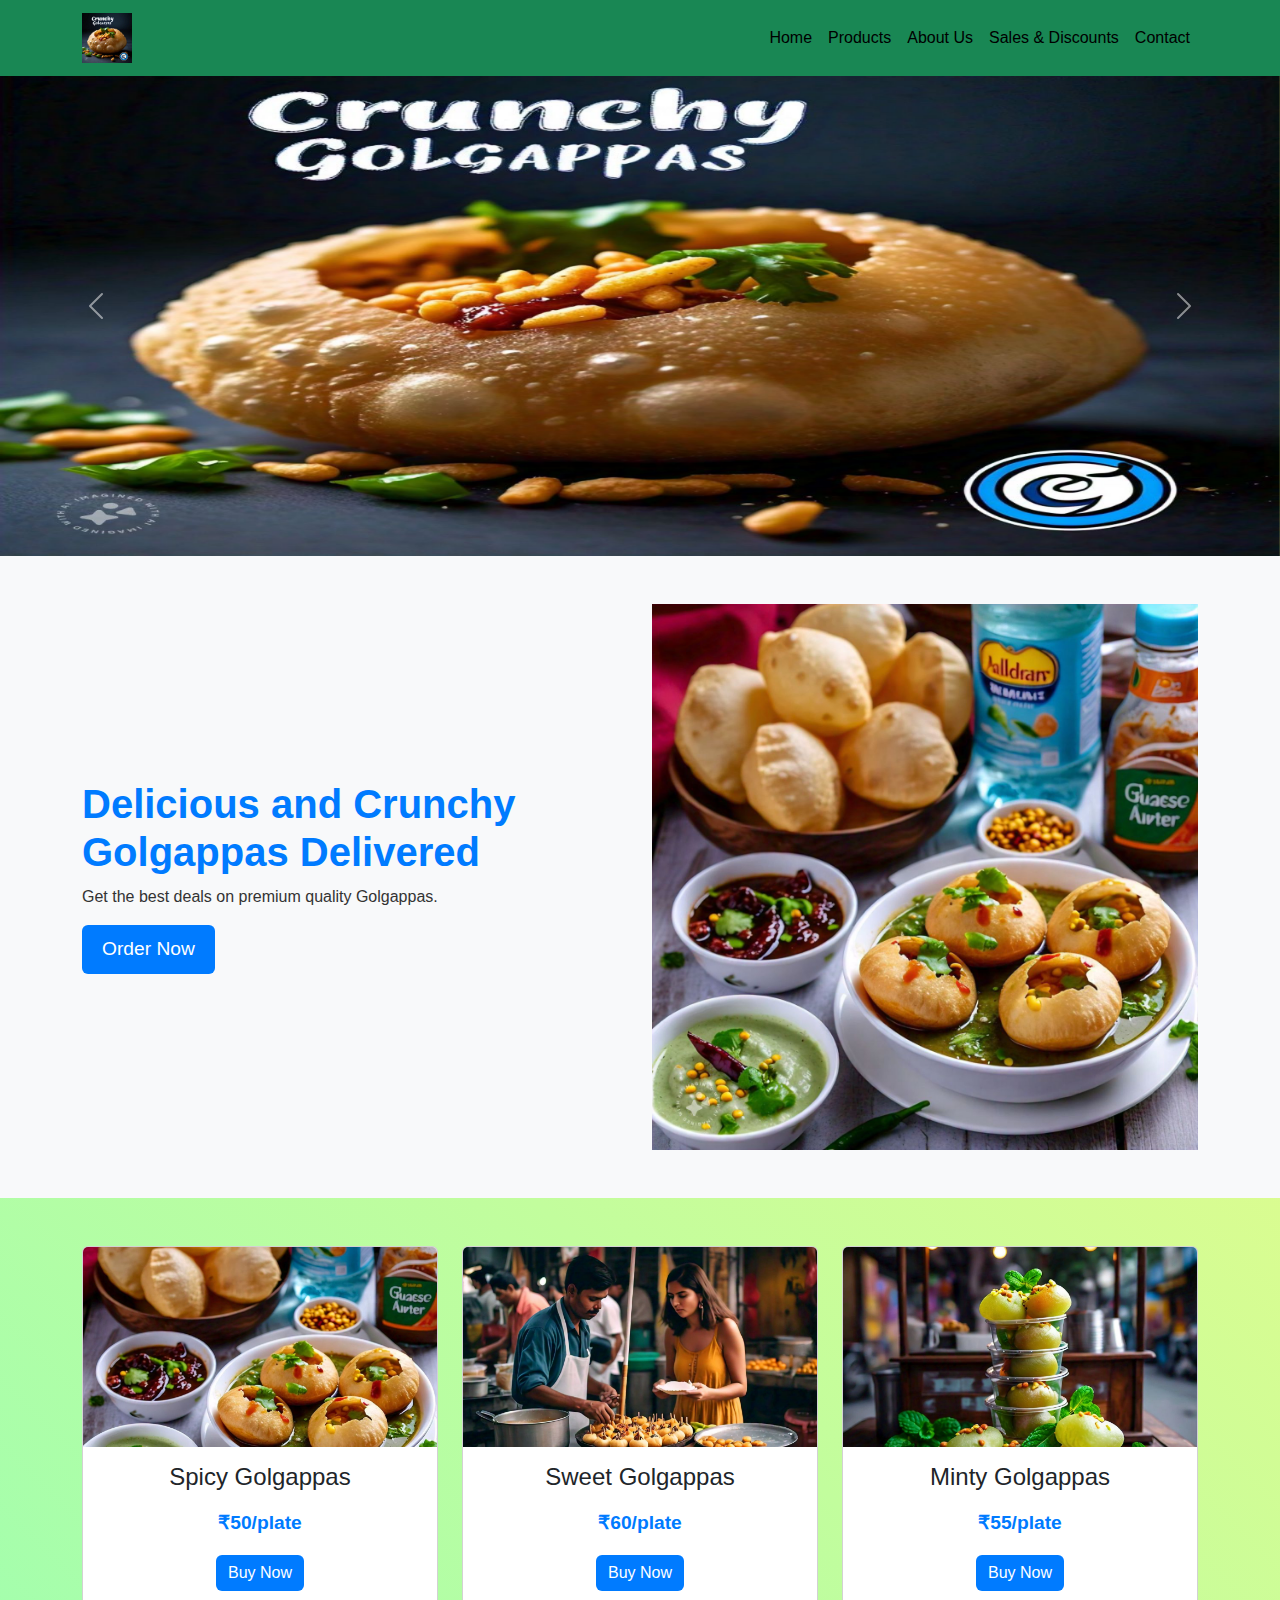
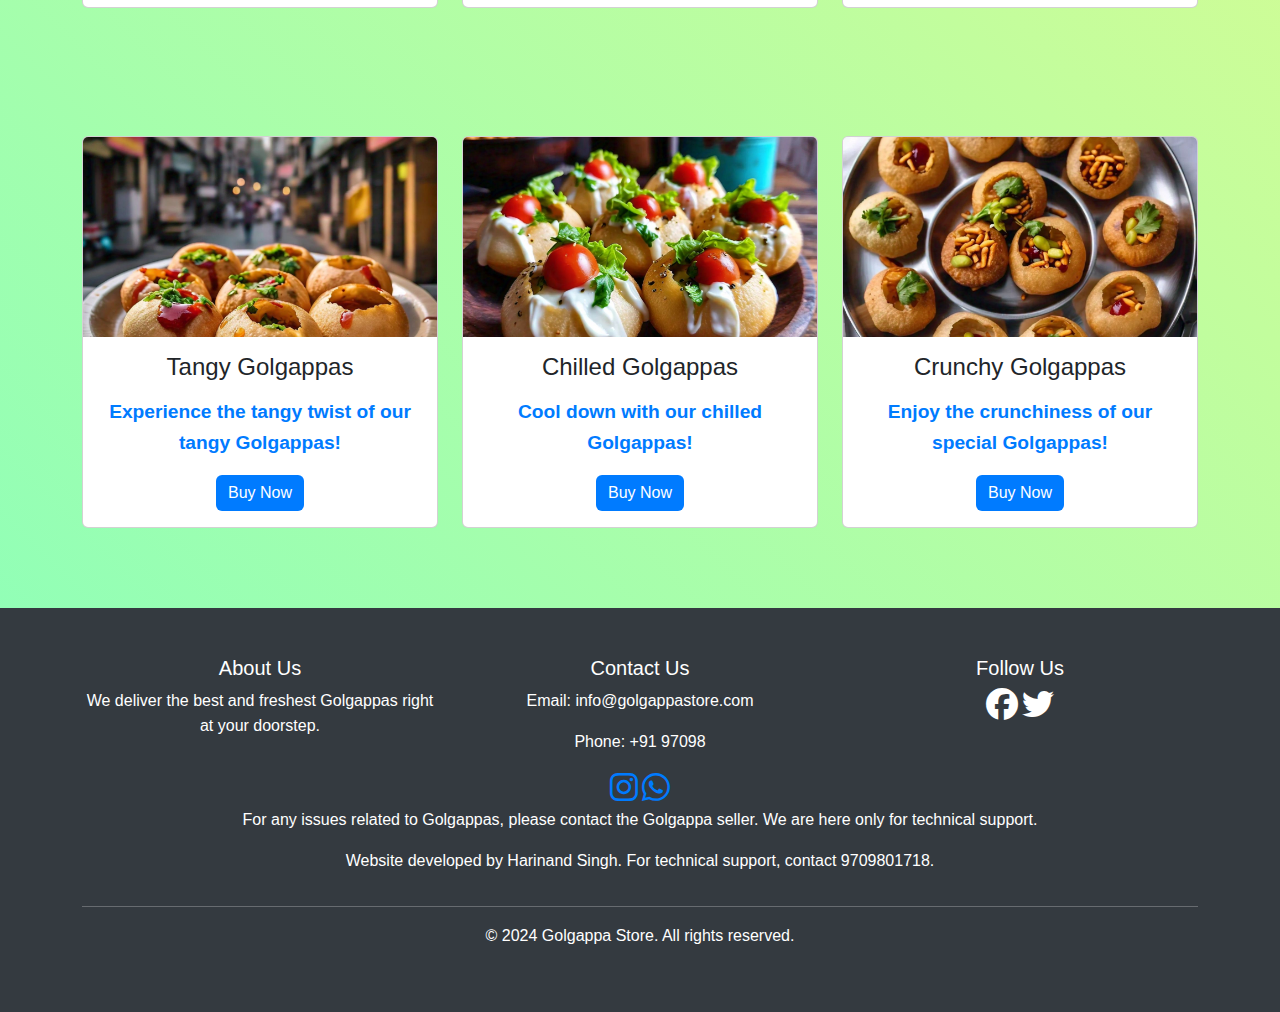
==== index.html @ 830a376d "Add files via upload" ====
<!DOCTYPE html>
<html lang="en">
<head>
  <meta charset="UTF-8">
  <meta name="viewport" content="width=device-width, initial-scale=1.0">
  <title>Golgappa Store</title>
  <!-- Bootstrap CSS -->
  <link rel="stylesheet" href="https://cdn.jsdelivr.net/npm/bootstrap@5.3.3/dist/css/bootstrap.min.css">
  <!-- Font Awesome CSS -->
  <link rel="stylesheet" href="https://cdnjs.cloudflare.com/ajax/libs/font-awesome/6.4.0/css/all.min.css">
  <!-- Custom CSS -->
  <link rel="stylesheet" href="style.css">
</head>
<body>
  <!-- Navigation -->
  <nav class="navbar navbar-expand-lg navbar-light fixed-top bg-success  " >
    <div class="container">
      <a class="navbar-brand" href="#"><img height="50" width="50" src="logo.jpg" alt="Golgappa Store Logo"></a>
      <button class="navbar-toggler" type="button" data-bs-toggle="collapse" data-bs-target="#navbarNav" aria-controls="navbarNav" aria-expanded="false" aria-label="Toggle navigation">
        <i class="fa-solid fa-bars"></i>
      </button>
      <div class="collapse navbar-collapse" id="navbarNav">
        <ul class="navbar-nav ms-auto">
          <li class="nav-item">
            <a class="nav-link" href="#">Home</a>
          </li>
          <li class="nav-item">
            <a class="nav-link"  href="#product">Products</a>
          </li>
          <li class="nav-item">
            <a class="nav-link" href="#">About Us</a>
          </li>
          <li class="nav-item">
            <a class="nav-link" href="#">Sales & Discounts</a>
          </li>
          <li class="nav-item">
            <a class="nav-link" href="#footer">Contact</a>
          </li>
        </ul>
      </div>
    </div>
  </nav>

  <!-- Carousel -->
  <section id="carousel">
    <div id="carouselExampleIndicators" class="carousel slide" data-bs-ride="carousel"  data-bs-interval="1500">
      <div class="carousel-inner">
        <div class="carousel-item active">
          <img src="logo.jpg" class="d-block w-100" alt="Golgappa Image 1">
        </div>
        <div class="carousel-item">
          <img src="car4.jpg" class="d-block w-100" alt="Golgappa Image 2">
        </div>
        <div class="carousel-item">
          <img src="WhatsApp Image 2024-07-02 at 20.54.29_a2ed0e77.jpg" class="d-block w-100" alt="Golgappa Image 3">
        </div>
      </div>
      <button class="carousel-control-prev" type="button" data-bs-target="#carouselExampleIndicators" data-bs-slide="prev">
        <span class="carousel-control-prev-icon" aria-hidden="true"></span>
        <span class="visually-hidden">Previous</span>
      </button>
      <button class="carousel-control-next" type="button" data-bs-target="#carouselExampleIndicators" data-bs-slide="next">
        <span class="carousel-control-next-icon" aria-hidden="true"></span>
        <span class="visually-hidden">Next</span>
      </button>
    </div>
  </section>

  <!-- Banner Section -->
  <section id="banner" class="py-5">
    <div class="container">
      <div class="row align-items-center">
        <div class="col-md-6">
          <h2 class="promo-title">Delicious and Crunchy Golgappas Delivered</h2>
          <p>Get the best deals on premium quality Golgappas.</p>
          <a href="#products" class="btn btn-primary">Order Now</a>
        </div>
        <div class="col-md-6">
          <img src="4.jpg" class="img-fluid" alt="Golgappas">
        </div>
      </div>
    </div>
  </section>

  <!-- Product Section -->
  <section id="product" class="py-5">
    <div class="container">
      <div class="row text-center">
        <div class="col-md-4">
          <div class="card">
            <img src="4.jpg" class="card-img-top" alt="Spicy Golgappas">
            <div class="card-body">
              <h5 class="card-title">Spicy Golgappas</h5>
              <p class="card-text">₹50/plate</p>
              <!-- Added onclick attribute to call JavaScript function for payment -->
              <button class="btn btn-primary" onclick="redirectToPaymentPage()">Buy Now</button>
            </div>
          </div>
        </div>
        <div class="col-md-4">
          <div class="card">
            <img src="sweet.jpg" class="card-img-top" alt="Sweet Golgappas">
            <div class="card-body">
              <h5 class="card-title">Sweet Golgappas</h5>
              <p class="card-text">₹60/plate</p>
              <!-- Added onclick attribute to call JavaScript function for payment -->
              <button class="btn btn-primary" onclick="redirectToPaymentPage()">Buy Now</button>
            </div>
          </div>
        </div>
        <div class="col-md-4">
          <div class="card">
            <img src="minty.jpg" class="card-img-top" alt="Minty Golgappas">
            <div class="card-body">
              <h5 class="card-title">Minty Golgappas</h5>
              <p class="card-text">₹55/plate</p>
              <!-- Added onclick attribute to call JavaScript function for payment -->
              <button class="btn btn-primary" onclick="redirectToPaymentPage()">Buy Now</button>
            </div>
          </div>
        </div>
      </div>
    </div>
  </section>

  <!-- Products Section -->
  <section id="products" class="py-5">
    <div class="container">
      <div class="row text-center">
        <div class="col-md-4">
          <div class="card">
            <img src="tangy.jpg" class="card-img-top" alt="Tangy Golgappas">
            <div class="card-body">
              <h5 class="card-title">Tangy Golgappas</h5>
              <p class="card-text">Experience the tangy twist of our tangy Golgappas!</p>
              <!-- Added onclick attribute to call JavaScript function for payment -->
              <button class="btn btn-primary" onclick="redirectToPaymentPage()">Buy Now</button>
            </div>
          </div>
        </div>
        <div class="col-md-4">
          <div class="card">
            <img src="chi.jpg" class="card-img-top" alt="Chilled Golgappas">
            <div class="card-body">
              <h5 class="card-title">Chilled Golgappas</h5>
              <p class="card-text">Cool down with our chilled Golgappas!</p>
              <!-- Added onclick attribute to call JavaScript function for payment -->
              <button class="btn btn-primary" onclick="redirectToPaymentPage()">Buy Now</button>
            </div>
          </div>
        </div>
        <div class="col-md-4">
          <div class="card">
            <img src="crun.jpg" class="card-img-top" alt="Crunchy Golgappas">
            <div class="card-body">
              <h5 class="card-title">Crunchy Golgappas</h5>
              <p class="card-text">Enjoy the crunchiness of our special Golgappas!</p>
              <!-- Added onclick attribute to call JavaScript function for payment -->
              <button class="btn btn-primary" onclick="redirectToPaymentPage()">Buy Now</button>
            </div>
          </div>
        </div>
      </div>
    </div>
  </section>

  <!-- Footer Section -->
  <section id="footer" class="py-5">
    <div class="container text-center">
      <div class="row">
        <div class="col-md-4">
          <h5>About Us</h5>
          <p>We deliver the best and freshest Golgappas right at your doorstep.</p>
        </div>
        <div class="col-md-4">
          <h5>Contact Us</h5>
          <p>Email: info@golgappastore.com</p>
          <p>Phone: +91 97098</p>
          <!-- Added Instagram and WhatsApp contact options -->
          <a href="https://www.instagram.com/yourusername" target="_blank"><i class="fab fa-instagram fa-2x"></i></a>
          <a href="https://wa.me/yourwhatsappnumber" target="_blank"><i class="fab fa-whatsapp fa-2x"></i></a>
        </div>
        <div class="col-md-4">
          <h5>Follow Us</h5>
          <a href="#" class="text-white"><i class="fab fa-facebook fa-2x"></i></a>
          <a href="#" class="text-white"><i class="fab fa-twitter fa-2x"></i></a>
        </div>
        <p class="text-center">For any issues related to Golgappas, please contact the Golgappa seller. We are here only for technical support. </p>
        <p>Website developed by Harinand Singh. For technical support, contact 9709801718.</p>
      </div>
      <hr>
      <p>&copy; 2024 Golgappa Store. All rights reserved.</p>
     
    </div>
  </section>

  <!-- Bootstrap JS and Popper.js -->
  <script src="https://cdn.jsdelivr.net/npm/@popperjs/core@2.11.7/dist/umd/popper.min.js"></script>
  <script src="https://cdn.jsdelivr.net/npm/bootstrap@5.3.3/dist/js/bootstrap.min.js"></script>
  <!-- Custom JS -->
 <script src="script.js"></script>
</body>
</html>
---- style.css ----
/* General Styles */
body {
	font-family: 'Arial', sans-serif;
	line-height: 1.6;
	background-color: #85FFBD;
background-image: linear-gradient(45deg, #85FFBD 0%, #FFFB7D 100%);

	color: #333;
	padding-top: 56px;
  }
  
  /* Navbar Styles */
  #nav-bar .navbar {
    background-color: #85FFBD !important;
    background-image: linear-gradient(45deg, #85FFBD 0%, #FFFB7D 100%) !important;
    
	padding: 1rem 2rem;
	box-shadow: 0 2px 4px rgba(0, 0, 0, 0.1);
  }
  
  #nav-bar .navbar-brand img {
	width: 150px;
  }
  
  #nav-bar .navbar-nav .nav-link {
	color: #333;
	font-weight: bold;
	padding: 0.5rem 1rem;
  }
  
  #nav-bar .navbar-nav .nav-link:hover {
	color: #007bff;
  }
  
  #nav-bar .navbar-toggler {
	border: none;
  }
  
  /* Carousel Styles */
  #carosel-fluid .carousel-inner img {
	height: 500px;
	object-fit: cover;
  }
  
  #banner {
	padding: 60px 0;
	background: #f8f9fa;
  }
  
  #banner .promo-title {
	font-size: 2.5rem;
	font-weight: bold;
	color: #007bff;
  }
  
  #banner .btn-primary {
	background: #007bff;
	border: none;
	padding: 10px 20px;
	font-size: 1.2rem;
  }
  
  #banner .btn-primary:hover {
	background: #0056b3;
  }
  
  /* Product Section Styles */
  #product .card {
	margin-bottom: 2rem;
  }
  
  #product .card img {
	height: 200px;
	object-fit: cover;
  }
  
  #product .card-title {
	font-size: 1.5rem;
	margin-bottom: 1rem;
  }
  
  #product .card-text {
	font-size: 1.2rem;
	font-weight: bold;
	color: #007bff;
  }
  
  #product .btn-primary {
	background: #007bff;
	border: none;
  }
  
  #product .btn-primary:hover {
	background: #0056b3;
  }
  
  /* Products Section Styles */
  #products .card {
	margin-bottom: 2rem;
  }
  
  #products .card img {
	height: 200px;
	object-fit: cover;
  }
  
  #products .card-title {
	font-size: 1.5rem;
	margin-bottom: 1rem;
  }
  
  #products .card-text {
	font-size: 1.2rem;
	font-weight: bold;
	color: #007bff;
  }
  
  #products .btn-primary {
	background: #007bff;
	border: none;
  }
  
  #products .btn-primary:hover {
	background: #0056b3;
  }
  
  /* Footer Styles */
  #footer {
	background: #343a40;
	color: #fff;
	padding: 2rem 0;
  }
  
  #footer .container img {
	width: 100px;
	margin-bottom: 1rem;
  }
  
  #footer h3 {
	font-size: 1.5rem;
	margin-bottom: 1rem;
  }
  
  #footer p {
	font-size: 1rem;
	margin-bottom: 1rem;
  }
  
  #footer a {
	color: #007bff;
	text-decoration: none;
  }
  
  #footer a:hover {
	color: #0056b3;
  }
  
  #footer .copyright {
	margin-top: 1rem;
	font-size: 0.9rem;
	color: #ccc;
  }
  
  .bottom-img {
	width: 100%;
	margin-top: -20px;
  }
  
  .carousel-item img{
   max-height: 500px;
   
    max-width: 100%;
  }
  #btn1{
    background-color: #007bff;
    border: none;
    padding: 4px 12px;
    color: white;
    border-radius: 4px;
  }
  .container1{
    display: flex;
    flex-direction: column;
    align-items: center;
    gap: 10px;
  }



  /* underlineanimation */

  .nav-item a {
  position: relative;
  color: #000;
  text-decoration: none;
}

 .nav-item a:hover {
  color: #000;
}

.nav-item a::before {
  content: "";
  position: absolute;
  display: block;
  width: 100%;
  height: 2px;
  bottom: 0;
  left: 0;
  background-color: salmon;
  transform: scaleX(0);
  transition: transform 0.3s ease;
}

.nav-item a:hover::before {
  transform: scaleX(1);
}
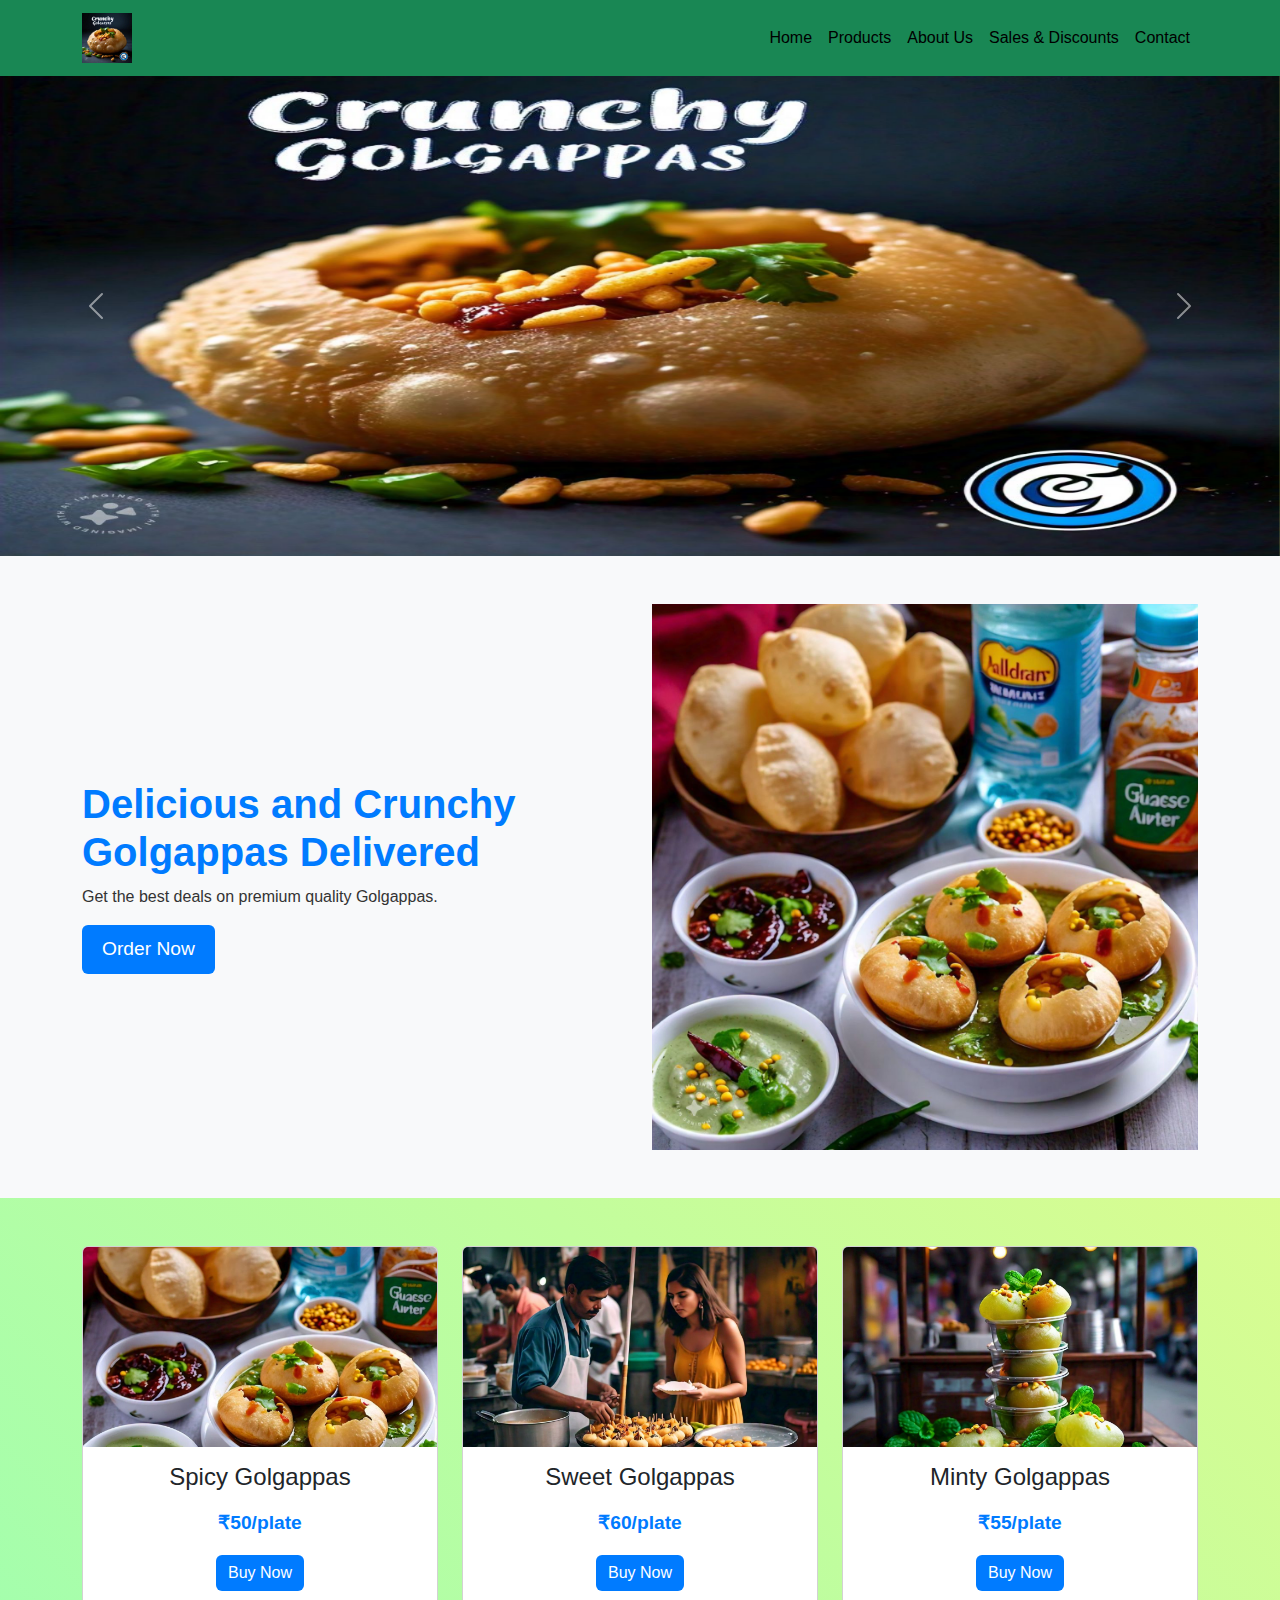
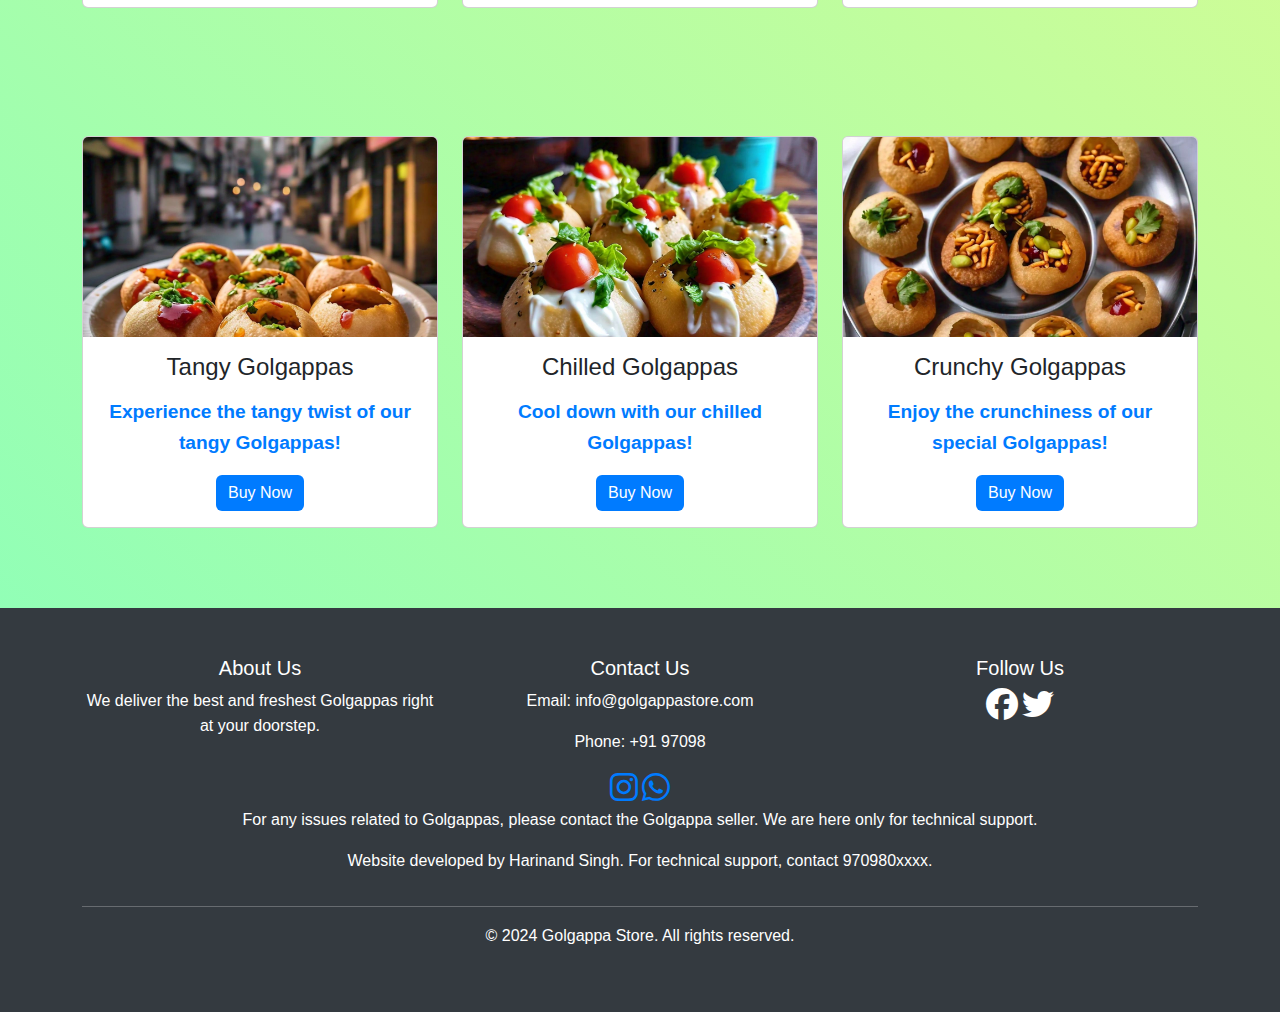
==== commit 48328c4b: "Update index.html" ====
--- a/index.html
+++ b/index.html
@@ -186,7 +186,7 @@
           <a href="#" class="text-white"><i class="fab fa-twitter fa-2x"></i></a>
         </div>
         <p class="text-center">For any issues related to Golgappas, please contact the Golgappa seller. We are here only for technical support. </p>
-        <p>Website developed by Harinand Singh. For technical support, contact 9709801718.</p>
+        <p>Website developed by Harinand Singh. For technical support, contact 970980xxxx.</p>
       </div>
       <hr>
       <p>&copy; 2024 Golgappa Store. All rights reserved.</p>
